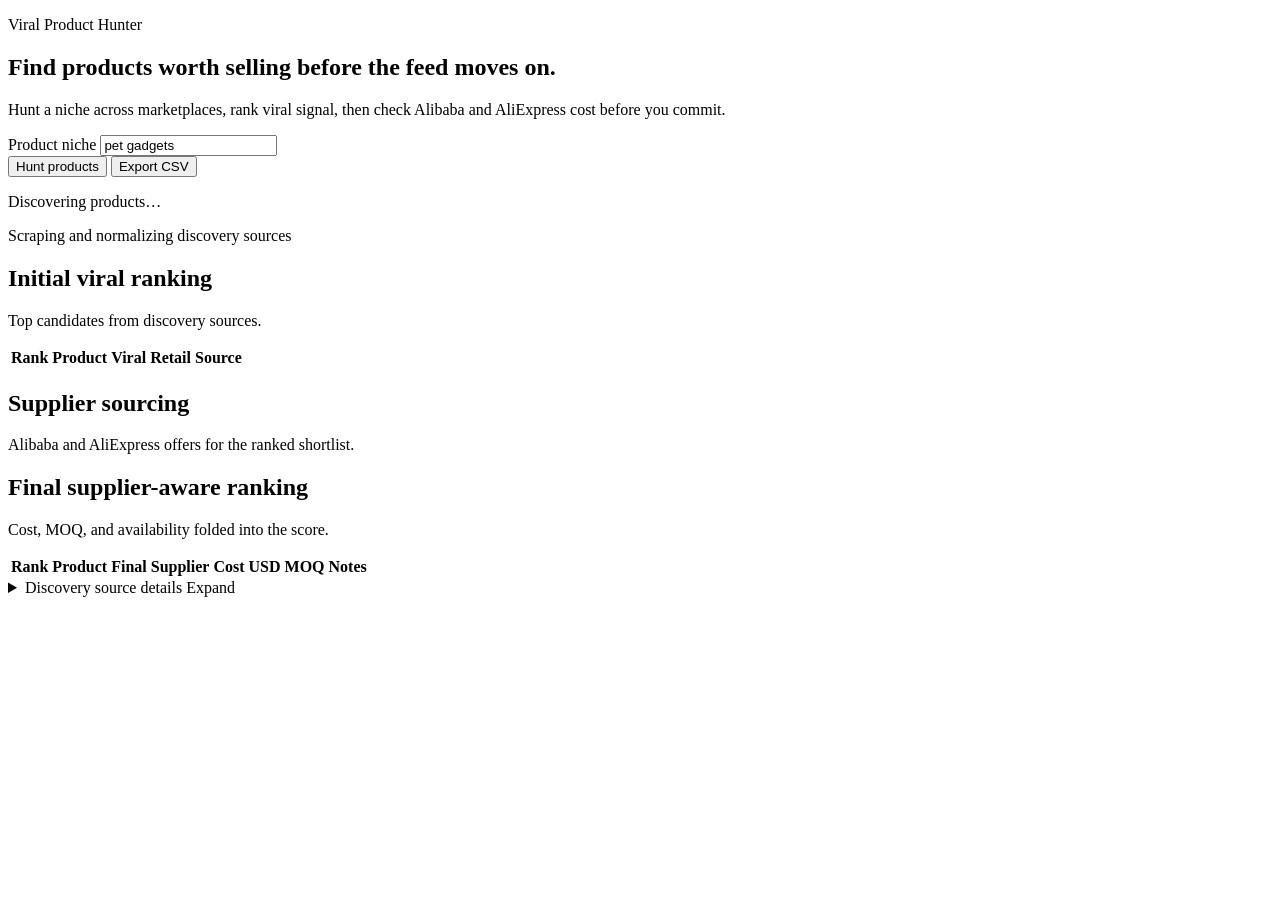
==== ui/index.html @ f1633599 "Replace Streamlit with a custom FastAPI-hosted UI and refresh the README. Co-authored-by: Cursor <cu" ====
<!DOCTYPE html>
<html lang="en">
  <head>
    <meta charset="UTF-8" />
    <meta name="viewport" content="width=device-width, initial-scale=1.0" />
    <title>Viral Product Hunter</title>
    <link rel="preconnect" href="https://fonts.googleapis.com" />
    <link rel="preconnect" href="https://fonts.gstatic.com" crossorigin />
    <link
      href="https://fonts.googleapis.com/css2?family=Figtree:wght@400;500;600;700&family=Syne:wght@600;700;800&display=swap"
      rel="stylesheet"
    />
    <link rel="stylesheet" href="/static/styles.css" />
  </head>
  <body>
    <div class="atmosphere" aria-hidden="true"></div>
    <main class="shell">
      <section class="hero" id="top">
        <p class="brand">Viral Product Hunter</p>
        <h1>Find products worth selling before the feed moves on.</h1>
        <p class="lede">
          Hunt a niche across marketplaces, rank viral signal, then check Alibaba
          and AliExpress cost before you commit.
        </p>

        <form class="hunt-form" id="hunt-form">
          <label class="field">
            <span>Product niche</span>
            <input
              id="niche"
              name="niche"
              type="text"
              value="pet gadgets"
              autocomplete="off"
              required
            />
          </label>
          <div class="actions">
            <button class="btn btn-primary" id="hunt-btn" type="submit">
              Hunt products
            </button>
            <button class="btn btn-ghost is-hidden" id="export-btn" type="button">
              Export CSV
            </button>
          </div>
        </form>

        <div class="status is-hidden" id="status">
          <div class="status-track" aria-hidden="true">
            <span class="status-pulse"></span>
          </div>
          <div>
            <p class="status-label" id="status-label">Discovering products…</p>
            <p class="status-detail" id="status-detail">
              Scraping and normalizing discovery sources
            </p>
          </div>
        </div>
        <p class="error is-hidden" id="error"></p>
      </section>

      <section class="results is-hidden" id="results">
        <div class="warnings" id="warnings"></div>

        <section class="panel reveal">
          <div class="panel-head">
            <h2>Initial viral ranking</h2>
            <p>Top candidates from discovery sources.</p>
          </div>
          <div class="table-wrap">
            <table>
              <thead>
                <tr>
                  <th>Rank</th>
                  <th>Product</th>
                  <th>Viral</th>
                  <th>Retail</th>
                  <th>Source</th>
                  <th></th>
                </tr>
              </thead>
              <tbody id="initial-body"></tbody>
            </table>
          </div>
        </section>

        <section class="panel reveal">
          <div class="panel-head">
            <h2>Supplier sourcing</h2>
            <p>Alibaba and AliExpress offers for the ranked shortlist.</p>
          </div>
          <div class="metrics" id="supplier-metrics"></div>
          <div class="supplier-list" id="supplier-list"></div>
        </section>

        <section class="panel reveal">
          <div class="panel-head">
            <h2>Final supplier-aware ranking</h2>
            <p>Cost, MOQ, and availability folded into the score.</p>
          </div>
          <div class="table-wrap">
            <table>
              <thead>
                <tr>
                  <th>Rank</th>
                  <th>Product</th>
                  <th>Final</th>
                  <th>Supplier</th>
                  <th>Cost USD</th>
                  <th>MOQ</th>
                  <th>Notes</th>
                  <th></th>
                </tr>
              </thead>
              <tbody id="final-body"></tbody>
            </table>
          </div>
        </section>

        <details class="panel reveal discovery">
          <summary>
            <span>Discovery source details</span>
            <span class="hint">Expand</span>
          </summary>
          <div class="table-wrap">
            <table>
              <thead>
                <tr>
                  <th>Source</th>
                  <th>Results</th>
                  <th>Status</th>
                  <th>Preview</th>
                  <th>Issue</th>
                </tr>
              </thead>
              <tbody id="discovery-body"></tbody>
            </table>
          </div>
        </details>
      </section>
    </main>
    <script src="/static/app.js"></script>
  </body>
</html>
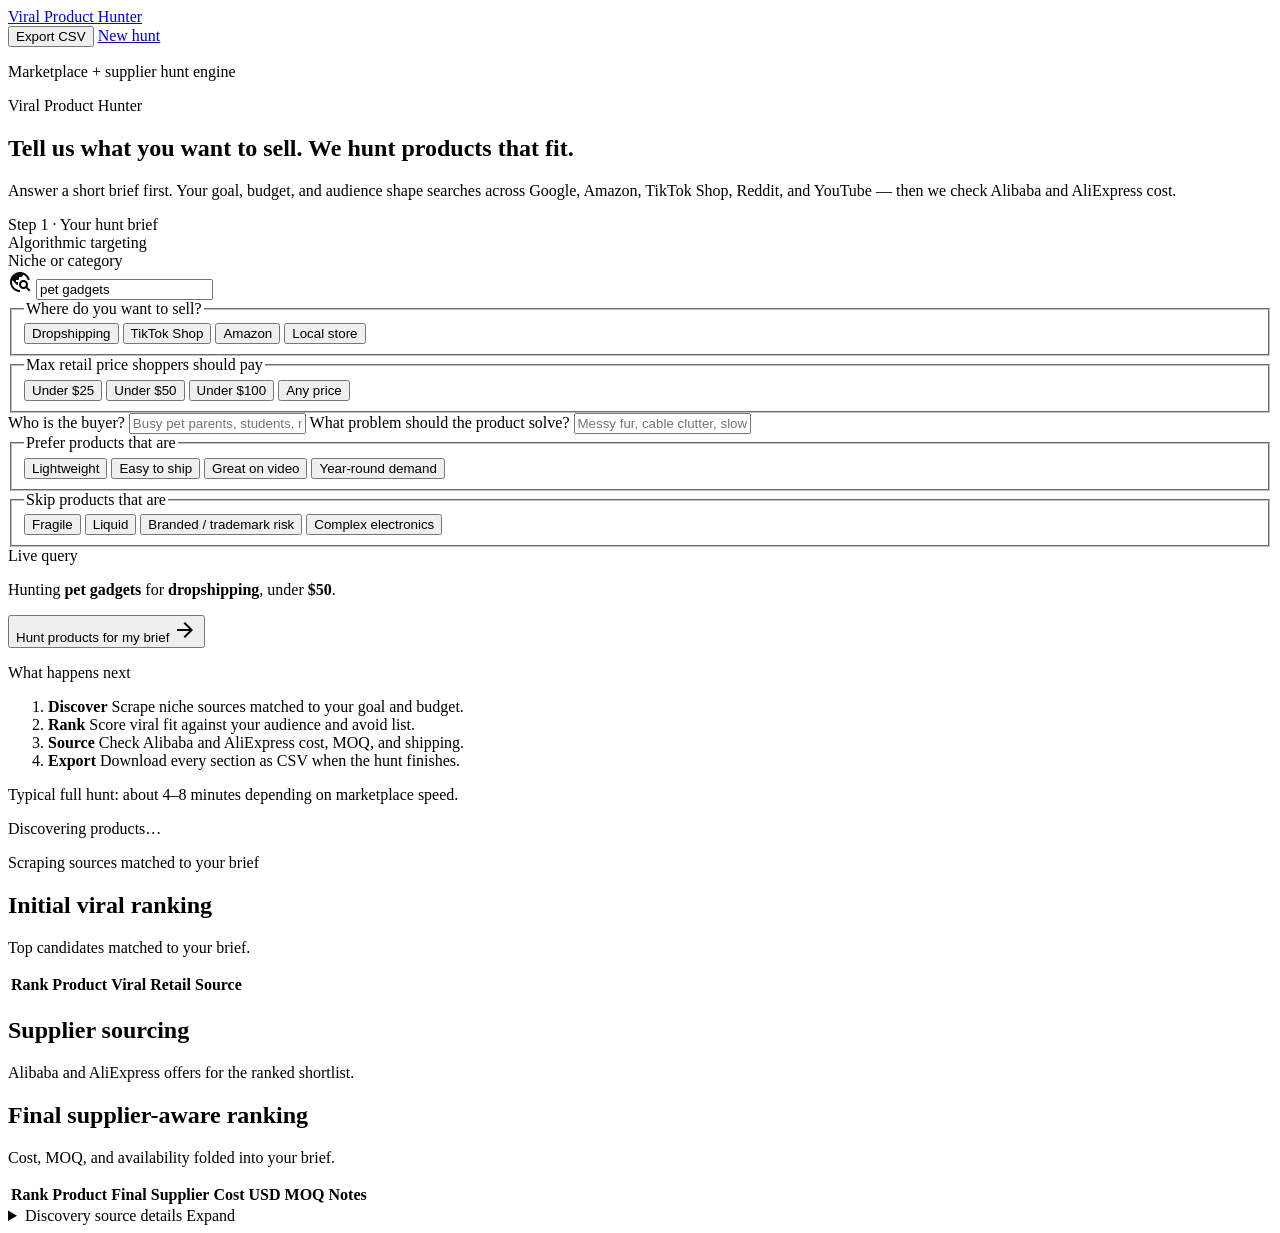
==== commit cff0393b: "Add hunt brief intake and a Stitch-inspired UI redesign. Co-authored-by: Cursor <cursoragent@cursor." ====
--- a/ui/index.html
+++ b/ui/index.html
@@ -7,43 +7,175 @@
     <link rel="preconnect" href="https://fonts.googleapis.com" />
     <link rel="preconnect" href="https://fonts.gstatic.com" crossorigin />
     <link
-      href="https://fonts.googleapis.com/css2?family=Figtree:wght@400;500;600;700&family=Syne:wght@600;700;800&display=swap"
+      href="https://fonts.googleapis.com/css2?family=DM+Sans:ital,opsz,wght@0,9..40,400..700;1,9..40,400..700&family=Syne:wght@600;700;800&display=swap"
+      rel="stylesheet"
+    />
+    <link
+      href="https://fonts.googleapis.com/css2?family=Material+Symbols+Outlined:wght,FILL@100..700,0..1&display=swap"
       rel="stylesheet"
     />
     <link rel="stylesheet" href="/static/styles.css" />
   </head>
   <body>
     <div class="atmosphere" aria-hidden="true"></div>
+
+    <header class="topbar">
+      <a class="topbar-brand" href="#top">
+        <span class="brand-dot" aria-hidden="true"></span>
+        Viral Product Hunter
+      </a>
+      <div class="topbar-actions">
+        <button class="btn btn-ghost is-hidden" id="export-btn" type="button">
+          Export CSV
+        </button>
+        <a class="btn btn-primary btn-compact" href="#hunt-form">New hunt</a>
+      </div>
+    </header>
+
     <main class="shell">
       <section class="hero" id="top">
+        <p class="signal">
+          <span class="signal-dot" aria-hidden="true"></span>
+          Marketplace + supplier hunt engine
+        </p>
         <p class="brand">Viral Product Hunter</p>
-        <h1>Find products worth selling before the feed moves on.</h1>
+        <h1>Tell us what you want to sell. We hunt products that fit.</h1>
         <p class="lede">
-          Hunt a niche across marketplaces, rank viral signal, then check Alibaba
-          and AliExpress cost before you commit.
+          Answer a short brief first. Your goal, budget, and audience shape
+          searches across Google, Amazon, TikTok Shop, Reddit, and YouTube —
+          then we check Alibaba and AliExpress cost.
         </p>
 
-        <form class="hunt-form" id="hunt-form">
-          <label class="field">
-            <span>Product niche</span>
-            <input
-              id="niche"
-              name="niche"
-              type="text"
-              value="pet gadgets"
-              autocomplete="off"
-              required
-            />
-          </label>
-          <div class="actions">
-            <button class="btn btn-primary" id="hunt-btn" type="submit">
-              Hunt products
-            </button>
-            <button class="btn btn-ghost is-hidden" id="export-btn" type="button">
-              Export CSV
-            </button>
-          </div>
-        </form>
+        <div class="workspace">
+          <form class="hunt-form frosted-panel" id="hunt-form">
+            <div class="brief-head">
+              <div class="brief-title">
+                <span class="brand-dot" aria-hidden="true"></span>
+                <span>Step 1 · Your hunt brief</span>
+              </div>
+              <span class="tag">Algorithmic targeting</span>
+            </div>
+
+            <label class="field">
+              <span>Niche or category</span>
+              <div class="input-shell">
+                <span class="material-symbols-outlined input-icon" aria-hidden="true">travel_explore</span>
+                <input
+                  id="niche"
+                  name="niche"
+                  type="text"
+                  placeholder="e.g. pet gadgets, kitchen tools, car organizers"
+                  value="pet gadgets"
+                  autocomplete="off"
+                  required
+                />
+              </div>
+            </label>
+
+            <fieldset class="choice-group">
+              <legend>Where do you want to sell?</legend>
+              <div class="choice-row" id="goal-choices" role="radiogroup" aria-label="Selling goal">
+                <button type="button" class="choice is-active" data-group="goal" data-value="dropshipping">Dropshipping</button>
+                <button type="button" class="choice" data-group="goal" data-value="tiktok shop">TikTok Shop</button>
+                <button type="button" class="choice" data-group="goal" data-value="amazon">Amazon</button>
+                <button type="button" class="choice" data-group="goal" data-value="local store">Local store</button>
+              </div>
+            </fieldset>
+
+            <fieldset class="choice-group">
+              <legend>Max retail price shoppers should pay</legend>
+              <div class="choice-row" id="price-choices" role="radiogroup" aria-label="Price budget">
+                <button type="button" class="choice" data-group="price" data-value="25">Under $25</button>
+                <button type="button" class="choice is-active" data-group="price" data-value="50">Under $50</button>
+                <button type="button" class="choice" data-group="price" data-value="100">Under $100</button>
+                <button type="button" class="choice" data-group="price" data-value="">Any price</button>
+              </div>
+            </fieldset>
+
+            <div class="field-grid">
+              <label class="field">
+                <span>Who is the buyer?</span>
+                <input
+                  id="audience"
+                  name="audience"
+                  type="text"
+                  placeholder="Busy pet parents, students, new moms…"
+                  autocomplete="off"
+                />
+              </label>
+              <label class="field">
+                <span>What problem should the product solve?</span>
+                <input
+                  id="problem"
+                  name="problem"
+                  type="text"
+                  placeholder="Messy fur, cable clutter, slow mornings…"
+                  autocomplete="off"
+                />
+              </label>
+            </div>
+
+            <fieldset class="choice-group">
+              <legend>Prefer products that are</legend>
+              <div class="choice-row" id="prefer-choices">
+                <button type="button" class="choice is-active" data-group="prefer" data-value="lightweight" data-multi="true">Lightweight</button>
+                <button type="button" class="choice is-active" data-group="prefer" data-value="easy to ship" data-multi="true">Easy to ship</button>
+                <button type="button" class="choice is-active" data-group="prefer" data-value="video demo" data-multi="true">Great on video</button>
+                <button type="button" class="choice" data-group="prefer" data-value="evergreen" data-multi="true">Year-round demand</button>
+              </div>
+            </fieldset>
+
+            <fieldset class="choice-group">
+              <legend>Skip products that are</legend>
+              <div class="choice-row" id="avoid-choices">
+                <button type="button" class="choice is-active" data-group="avoid" data-value="fragile" data-multi="true">Fragile</button>
+                <button type="button" class="choice is-active" data-group="avoid" data-value="liquid" data-multi="true">Liquid</button>
+                <button type="button" class="choice is-active" data-group="avoid" data-value="branded" data-multi="true">Branded / trademark risk</button>
+                <button type="button" class="choice" data-group="avoid" data-value="electronics" data-multi="true">Complex electronics</button>
+              </div>
+            </fieldset>
+
+            <div class="brief-summary-bar">
+              <span class="live-pill">Live query</span>
+              <p class="brief-summary" id="brief-summary">
+                Hunting <strong>pet gadgets</strong> for <strong>dropshipping</strong>,
+                under <strong>$50</strong>.
+              </p>
+            </div>
+
+            <div class="actions">
+              <button class="btn btn-primary" id="hunt-btn" type="submit">
+                Hunt products for my brief
+                <span class="material-symbols-outlined" aria-hidden="true">arrow_forward</span>
+              </button>
+            </div>
+          </form>
+
+          <aside class="side-rail frosted-panel">
+            <p class="rail-kicker">What happens next</p>
+            <ol class="rail-steps">
+              <li>
+                <strong>Discover</strong>
+                <span>Scrape niche sources matched to your goal and budget.</span>
+              </li>
+              <li>
+                <strong>Rank</strong>
+                <span>Score viral fit against your audience and avoid list.</span>
+              </li>
+              <li>
+                <strong>Source</strong>
+                <span>Check Alibaba and AliExpress cost, MOQ, and shipping.</span>
+              </li>
+              <li>
+                <strong>Export</strong>
+                <span>Download every section as CSV when the hunt finishes.</span>
+              </li>
+            </ol>
+            <div class="rail-note">
+              Typical full hunt: about 4–8 minutes depending on marketplace speed.
+            </div>
+          </aside>
+        </div>
 
         <div class="status is-hidden" id="status">
           <div class="status-track" aria-hidden="true">
@@ -52,7 +184,7 @@
           <div>
             <p class="status-label" id="status-label">Discovering products…</p>
             <p class="status-detail" id="status-detail">
-              Scraping and normalizing discovery sources
+              Scraping sources matched to your brief
             </p>
           </div>
         </div>
@@ -60,12 +192,13 @@
       </section>
 
       <section class="results is-hidden" id="results">
+        <div class="brief-result" id="brief-result"></div>
         <div class="warnings" id="warnings"></div>
 
-        <section class="panel reveal">
+        <section class="panel reveal frosted-panel">
           <div class="panel-head">
             <h2>Initial viral ranking</h2>
-            <p>Top candidates from discovery sources.</p>
+            <p>Top candidates matched to your brief.</p>
           </div>
           <div class="table-wrap">
             <table>
@@ -84,7 +217,7 @@
           </div>
         </section>
 
-        <section class="panel reveal">
+        <section class="panel reveal frosted-panel">
           <div class="panel-head">
             <h2>Supplier sourcing</h2>
             <p>Alibaba and AliExpress offers for the ranked shortlist.</p>
@@ -93,10 +226,10 @@
           <div class="supplier-list" id="supplier-list"></div>
         </section>
 
-        <section class="panel reveal">
+        <section class="panel reveal frosted-panel">
           <div class="panel-head">
             <h2>Final supplier-aware ranking</h2>
-            <p>Cost, MOQ, and availability folded into the score.</p>
+            <p>Cost, MOQ, and availability folded into your brief.</p>
           </div>
           <div class="table-wrap">
             <table>
@@ -117,7 +250,7 @@
           </div>
         </section>
 
-        <details class="panel reveal discovery">
+        <details class="panel reveal discovery frosted-panel">
           <summary>
             <span>Discovery source details</span>
             <span class="hint">Expand</span>
